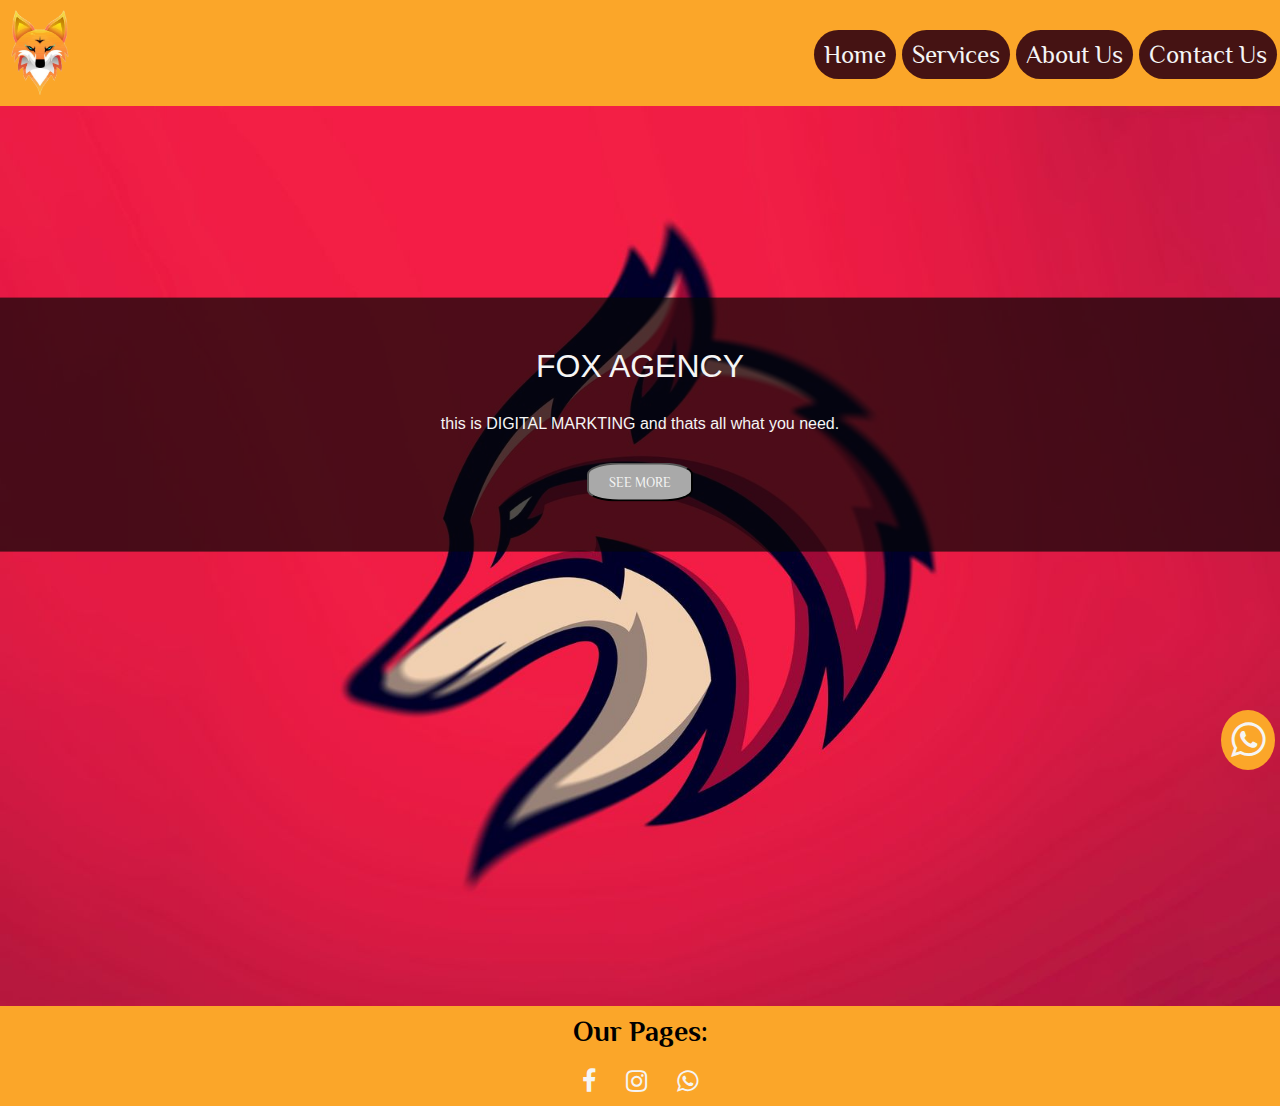
==== index.html @ 57808f5a "Add files via upload" ====
<!DOCTYPE html>
<html>
<head>
  <meta charset="UTF-8">
  <meta name="description" content="egyption agecncy helps you develop your small busines with the best price in the whole world.
  it services you with managing your acconts on social media and services you with websites with different type of them.
  and the fastest services ever you could take.">
  <meta name="viewport" content="width=device-width, initial-scale=1">
<!-- links -->
  <link rel="stylesheet" href="style.css">
  <link rel="icon" href="logo.png" type="image/png">
  <link rel="stylesheet" href="https://cdnjs.cloudflare.com/ajax/libs/font-awesome/4.7.0/css/font-awesome.min.css">
  <link rel="preconnect" href="https://fonts.googleapis.com">
  <link rel="preconnect" href="https://fonts.gstatic.com" crossorigin>
  <link href="https://fonts.googleapis.com/css2?family=Concert+One&family=Philosopher:wght@700&display=swap" rel="stylesheet">


</head>

<style>
  /* Slideshow container */
.slideshow-container {
  max-width: 100%;
  position: relative;
  margin-top: 106px;
  height: 100vh;
}

.slideshow-container img{
  width: 100%;
  max-width: 100%;
  height: 100vh;
  max-height: 100vh;
}  

/* Fading animation */
.fade {
  -webkit-animation-name: fade;
  -webkit-animation-duration: 1.5s;
  animation-name: fade;
  animation-duration: 1.5s;
}

@-webkit-keyframes fade {
  from {opacity: .4} 
  to {opacity: 1}
}

@keyframes fade {
  from {opacity: .4} 
  to {opacity: 1}
}

/* On smaller screens, decrease text size */
@media only screen and (max-width: 300px) {
  .text {font-size: 11px}
}

.text{
  width: 100%;
  position: absolute;
  top: 50%;
  transform: translateY(-60%);
  padding: 50px;
  background-color: var(--transparent-color);
  color: whitesmoke;
  text-align: center;
}
.text h1{
  margin: 0 0 30px;
  text-transform: uppercase;
  font-weight: normal;
}
.text p{
  margin-bottom: 30px;
}
.text button{
  background-color: darkgrey;
  padding: 10px 20px;
  border-radius: 30%;
  text-transform: uppercase;
}
.text button a{
  text-decoration: none;
  color: whitesmoke;
}



</style>


<body>
  <header>
    <div class="title">
      <a href="index.html">
        <img src="logo png.png" alt="logo">
      </a>   
    </div>

    <div class="spred-links">
      <ul>
        <li><a href="#">Home</a></li>
        <li><a href="#">Services</a></li>
        <li><a href="#">About Us</a></li>
        <li><a href="#">Contact Us</a></li>
      </ul>
    </div>


    <div id="mySidenav" class="sidenav">
      <a href="javascript:void(0)" class="closebtn" onclick="closeNav()">&times;</a>
      <a href="#">Home</a>
      <a href="#">Services</a>
      <a href="#">About Us</a>
      <a href="#">Contact Us</a>
    </div>

      <span onclick="openNav()">&#9776;</span>

    <script>
      function openNav() {
        document.getElementById("mySidenav").style.width = "250px";
        document.getElementById("main").style.marginLeft = "250px";
        document.body.style.backgroundColor = "rgba(0,0,0,0.4)";
      }

      function closeNav() {
        document.getElementById("mySidenav").style.width = "0";
        document.getElementById("main").style.marginLeft= "0";
        document.body.style.backgroundColor = "white";
      }
    </script>
  </header>

  <div id="slider">
    <div class="slideshow-container">
      <div class="mySlides fade">
        <img src="1.jpg">
      </div>
      <div class="mySlides fade">
        <img src="2.jpg">
      </div>
      <div class="mySlides fade">
        <img src="3.jpg">
      </div>
    </div> 
  </div>

  <div class="text">
      <h1>FOX AGENCY</h1>
      <p>
        this is DIGITAL MARKTING and thats all what you need.
      </p>
      <button><a href="#portfolio">SEE MORE</a></button>
    </div>
 
  <script>
    var slideIndex = 0;
    showSlides();

    function showSlides() {
      var i;
      var slides = document.getElementsByClassName("mySlides");
      var dots = document.getElementsByClassName("dot");
      for (i = 0; i < slides.length; i++) {
        slides[i].style.display = "none";  
      }
      slideIndex++;
      if (slideIndex > slides.length) {slideIndex = 1}    
      for (i = 0; i < dots.length; i++) {
        dots[i].className = dots[i].className.replace(" active", "");
      }
      slides[slideIndex-1].style.display = "block";  
      dots[slideIndex-1].className += " active";
      setTimeout(showSlides, 2000); // Change image every 2 seconds
    }
  </script>



  <div class="msg"> 
      <a href="https://wa.me/1000077767"><i class="fa fa-whatsapp"></i></a> 
  </div>

  <footer>
    <div class="links">
      <h4>Our Pages:</h4>
      <ul>
        <li><a href="https://www.instagram.com/fox_.agency/"><i class="fa fa-facebook"></i></a></li>
        <li><a href=""><i class="fa fa-instagram"></i></a></li>
        <li><a href="https://wa.me/1000077767"><i class="fa fa-whatsapp"></i></a></li>
      </ul>
    </div>
  </footer>

</body>
</html>
---- style.css ----
:root {
	--main-color: #fba629;
	--transparent-color: rgb(5 6 5 / 70%);
	--hover: #451313;
	--font:  'Philosopher', sans-serif;
}
*{
	-webkit-box-sizing: border-box;
	-moz-box-sizing: border-box;
	box-sizing: border-box;
	padding: 0;
	margin: 0;
}
html{
	scroll-behavior: smooth;
}
body {
  font-family: "Lato", sans-serif;
  transition: background-color .5s;
  width: 100%;
}
a{
	text-decoration: none;
	font-family: var(--font);
}
ul{
	list-style: none;
}
/* \\\\\\\\\\\\\\\\\\\\\\\\\\\\\ */
header{
	position: absolute;
	top: 0;
	display: flex;
	justify-content: space-between;
	align-items: center;
	width: 100%;
	background-color: var(--main-color);
}

.title img{
	width: 80px;
	height: auto;
	max-width: 80px;
	cursor: pointer;
	padding: 10px;
}

.spred-links ul{
	display: flex;
	flex-direction: row;
}

.spred-links ul li a{
	color: whitesmoke;
	padding: 10px;
  margin: 3px;
	font-size: 25px;
	background-color: #451313;
	border-radius: 250px;
	cursor: pointer;
}

.spred-links ul li a:hover{
	text-decoration: underline;
	color: black;
	background-color: var(--main-color);
}

span{
	display: none;
	position: absolute;
	top: 35px;
	right: 20px;
	font-size: 40px;
	cursor: pointer;
}

@media(max-width: 900px){
	.spred-links{
		display: none;
	}
	span{
		display: block;
	}
}

.sidenav {
  height: 100%;
  width: 0;
  position: fixed;
  z-index: 1;
  top: 0;
  left: 0;
  background-color: var(--main-color);
  overflow-x: hidden;
  transition: 0.5s;
  padding-top: 60px;
}

.sidenav a {
  padding: 100px 8px 8px 32px;
  text-decoration: none;
  font-size: 30px;
  color: black;
  display: block;
  transition: 0.3s;
}

.sidenav a:hover {
  color: var(--hover);
}

.sidenav .closebtn {
  position: absolute;
  top: -65px;
  right: 25px;
  font-size: 60px;
  margin-left: 50px;
}

#main {
  transition: margin-left .5s;
  padding: 16px;
}
.icon i{
	font-size: 30px;
	display: block;
	background-color: var(--main-color);
	padding: 10px;
	color: whitesmoke;
	cursor: pointer;
	border-radius: 50%;
	padding: 10px;
}
@media(max-width: 768px){
	.nav-bar{
		width: 100%;
		height: 100%;
		z-index: 5;
		background-color: grey;
	}
	.nav-bar ul{
		display: flex;
		flex-direction: column;
		justify-content: center;
	}
	.nav-bar ul li{
		width: 100%;
		height: 100%;
	}
	.nav-bar ul li a{
		display: block;
	}
	.icon i{
		right: 0;
		top: 5px;
		z-index: 10;
	}
}
/* \\\\\\\\\\\\\\\\\\\\\\\\\\\\\ */
.msg{
	position: fixed;
	bottom: 130px;
	right: 5px;
	z-index: 10;
}
.msg i {
	font-size: 40px;
	color: whitesmoke;
	background-color: var(--main-color);
	border-radius: 50%;
	z-index: 10;
	padding: 10px;
}
/* \\\\\\\\\\\\\\\\\\\\\\\\\\\\\ */
footer{
	bottom: 0;
	background-color: var(--main-color);
	width: 100%;
}
footer .links h4{
	font-size: 28px;
	text-align: center;
	padding: 10px;
	font-family: var(--font);
}
footer .links ul{
	display: flex;
	flex-direction: row;
	padding: 10px;
	justify-content: center;
}
footer .links ul li a{
	padding: 15px;
  font-size: 25px;
  color: whitesmoke;
}
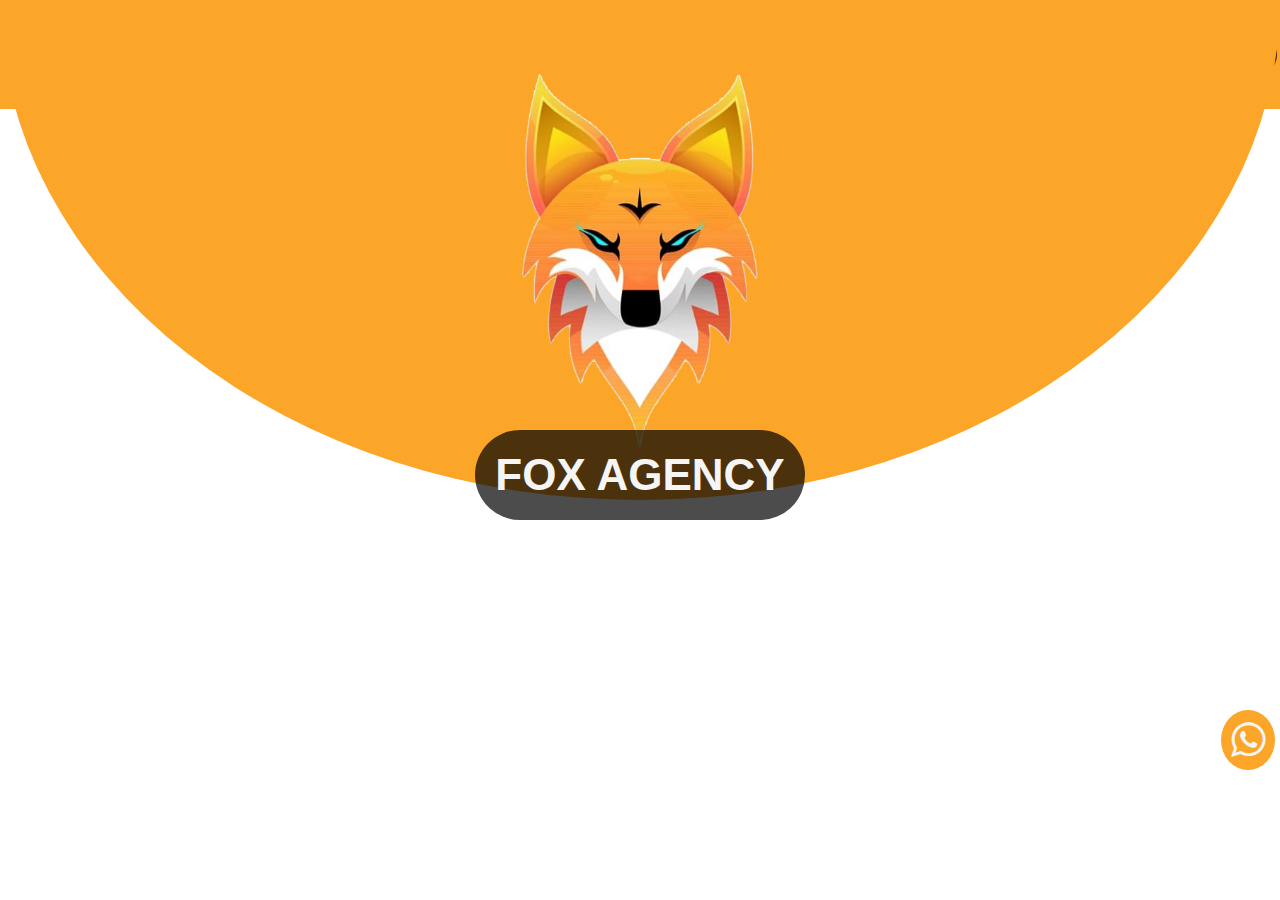
==== commit d2e3a03e: "Add files via upload" ====
--- a/index.html
+++ b/index.html
@@ -10,82 +10,42 @@
   <link rel="stylesheet" href="style.css">
   <link rel="icon" href="logo.png" type="image/png">
   <link rel="stylesheet" href="https://cdnjs.cloudflare.com/ajax/libs/font-awesome/4.7.0/css/font-awesome.min.css">
-  <link rel="preconnect" href="https://fonts.googleapis.com">
-  <link rel="preconnect" href="https://fonts.gstatic.com" crossorigin>
-  <link href="https://fonts.googleapis.com/css2?family=Concert+One&family=Philosopher:wght@700&display=swap" rel="stylesheet">
-
-
 </head>
 
 <style>
-  /* Slideshow container */
-.slideshow-container {
-  max-width: 100%;
-  position: relative;
-  margin-top: 106px;
-  height: 100vh;
-}
-
-.slideshow-container img{
-  width: 100%;
-  max-width: 100%;
-  height: 100vh;
-  max-height: 100vh;
-}  
-
-/* Fading animation */
-.fade {
-  -webkit-animation-name: fade;
-  -webkit-animation-duration: 1.5s;
-  animation-name: fade;
-  animation-duration: 1.5s;
-}
-
-@-webkit-keyframes fade {
-  from {opacity: .4} 
-  to {opacity: 1}
-}
-
-@keyframes fade {
-  from {opacity: .4} 
-  to {opacity: 1}
-}
-
-/* On smaller screens, decrease text size */
-@media only screen and (max-width: 300px) {
-  .text {font-size: 11px}
-}
-
-.text{
-  width: 100%;
-  position: absolute;
-  top: 50%;
-  transform: translateY(-60%);
-  padding: 50px;
-  background-color: var(--transparent-color);
-  color: whitesmoke;
-  text-align: center;
-}
-.text h1{
-  margin: 0 0 30px;
-  text-transform: uppercase;
-  font-weight: normal;
-}
-.text p{
-  margin-bottom: 30px;
-}
-.text button{
-  background-color: darkgrey;
-  padding: 10px 20px;
-  border-radius: 30%;
-  text-transform: uppercase;
-}
-.text button a{
-  text-decoration: none;
-  color: whitesmoke;
-}
-
-
+  .main{
+    display: flex;
+    justify-content: center;
+  }
+  .main .page{
+    width: 100%;
+    height: 1000px;
+    border-radius: 50%;
+    position: absolute;
+    top: -500px;
+    background: var(--main-color);
+  }
+  @media(max-width: 722px){
+    .main .page{
+      width: 110%;
+    }  
+  }
+  .main img{
+    height: 375px;
+    max-width: 250px;
+    position: absolute;
+    top: 72px;
+  }
+  .main h1{
+    font-size: 44px;
+    color: whitesmoke;
+    text-align: center;
+    position: absolute;
+    top: 430px;
+    border-radius: 250px;
+    padding: 20px;
+    background-color: rgb(0 0 0 / 70%);
+  }
 
 </style>
 
@@ -94,7 +54,7 @@
   <header>
     <div class="title">
       <a href="index.html">
-        <img src="logo png.png" alt="logo">
+        <img src="logo.png" alt="logo">
       </a>   
     </div>
 
@@ -116,7 +76,7 @@
       <a href="#">Contact Us</a>
     </div>
 
-      <span onclick="openNav()">&#9776;</span>
+      <span onclick="openNav()"><i class="fa fa-bars"></i></span>
 
     <script>
       function openNav() {
@@ -133,50 +93,12 @@
     </script>
   </header>
 
-  <div id="slider">
-    <div class="slideshow-container">
-      <div class="mySlides fade">
-        <img src="1.jpg">
-      </div>
-      <div class="mySlides fade">
-        <img src="2.jpg">
-      </div>
-      <div class="mySlides fade">
-        <img src="3.jpg">
-      </div>
-    </div> 
+  <div class="main">
+    <div class="page">
+    </div>
+    <img src="logo.png" alt="main-pic">
+    <h1>FOX AGENCY</h1>
   </div>
-
-  <div class="text">
-      <h1>FOX AGENCY</h1>
-      <p>
-        this is DIGITAL MARKTING and thats all what you need.
-      </p>
-      <button><a href="#portfolio">SEE MORE</a></button>
-    </div>
- 
-  <script>
-    var slideIndex = 0;
-    showSlides();
-
-    function showSlides() {
-      var i;
-      var slides = document.getElementsByClassName("mySlides");
-      var dots = document.getElementsByClassName("dot");
-      for (i = 0; i < slides.length; i++) {
-        slides[i].style.display = "none";  
-      }
-      slideIndex++;
-      if (slideIndex > slides.length) {slideIndex = 1}    
-      for (i = 0; i < dots.length; i++) {
-        dots[i].className = dots[i].className.replace(" active", "");
-      }
-      slides[slideIndex-1].style.display = "block";  
-      dots[slideIndex-1].className += " active";
-      setTimeout(showSlides, 2000); // Change image every 2 seconds
-    }
-  </script>
-
 
 
   <div class="msg"> 
@@ -189,7 +111,7 @@
       <ul>
         <li><a href="https://www.instagram.com/fox_.agency/"><i class="fa fa-facebook"></i></a></li>
         <li><a href=""><i class="fa fa-instagram"></i></a></li>
-        <li><a href="https://wa.me/1000077767"><i class="fa fa-whatsapp"></i></a></li>
+        <li><a href="https://wa.me/01000077767"><i class="fa fa-whatsapp"></i></a></li>
       </ul>
     </div>
   </footer>
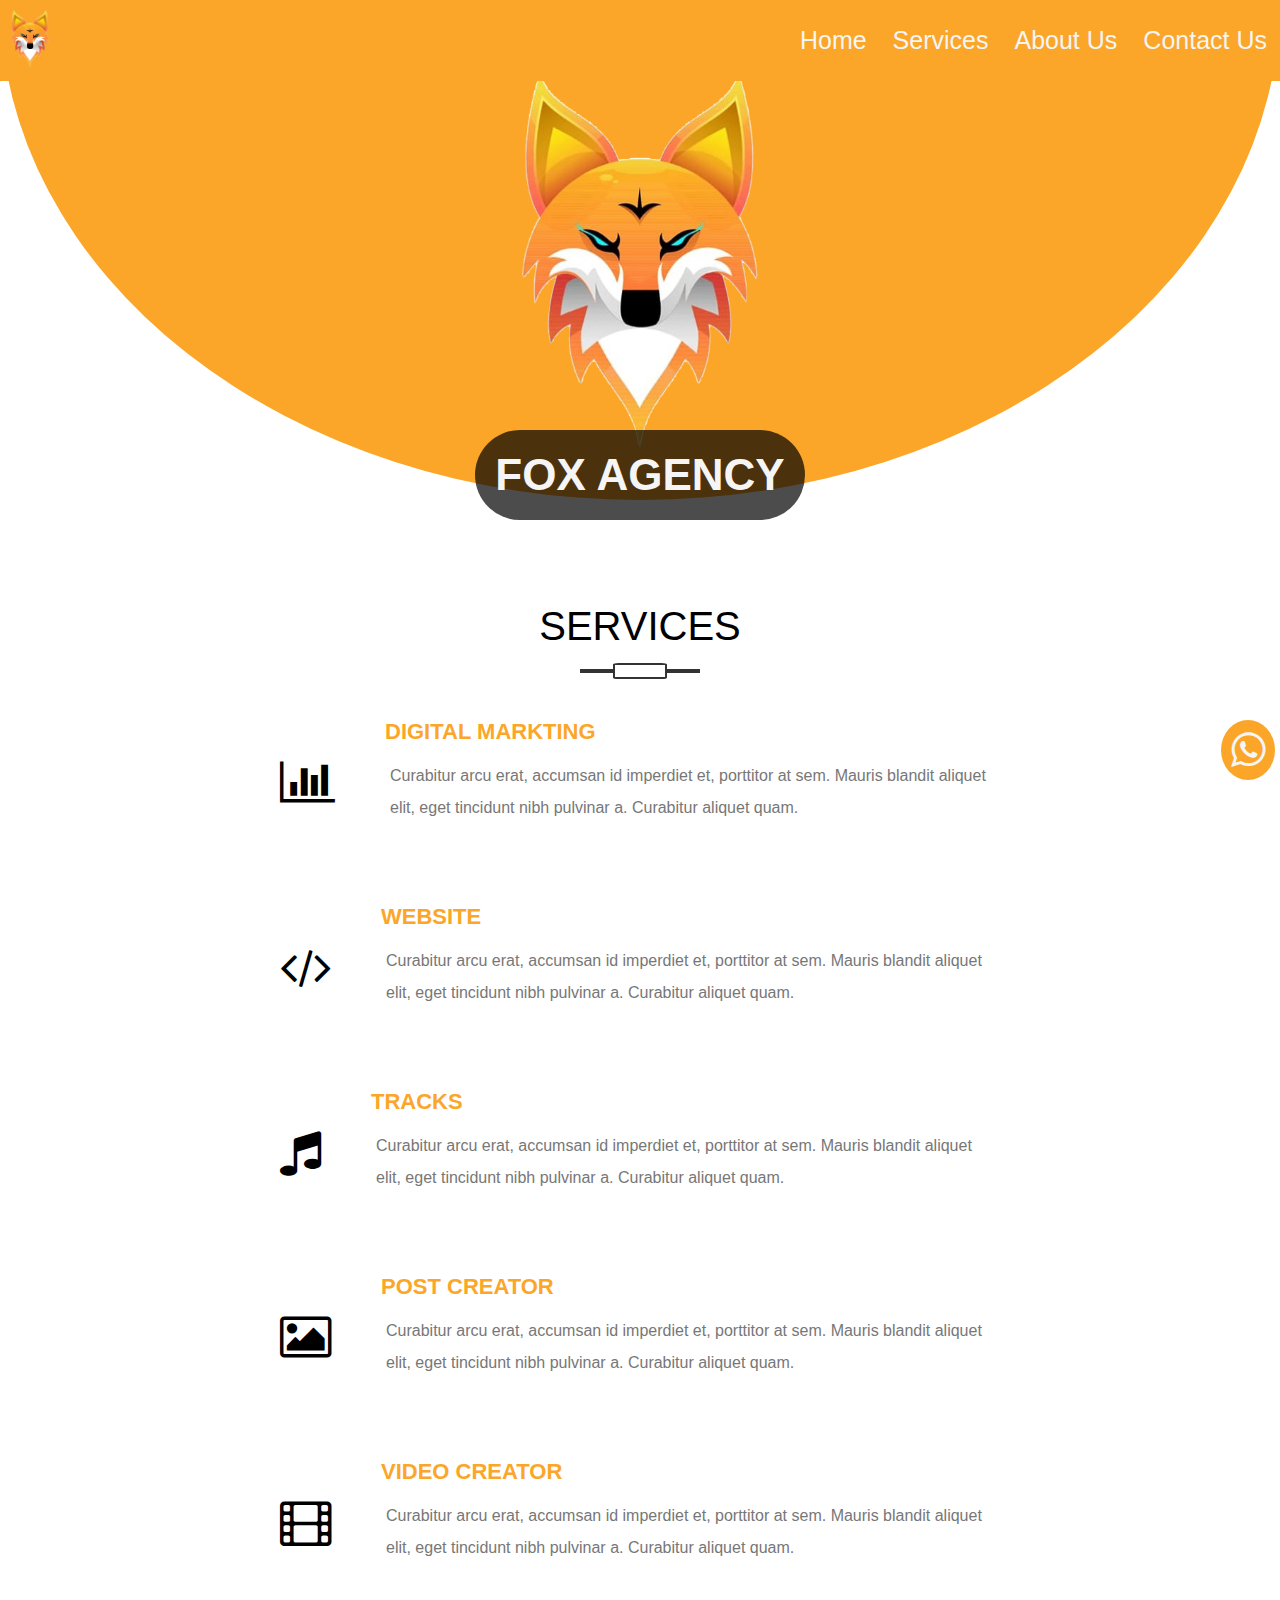
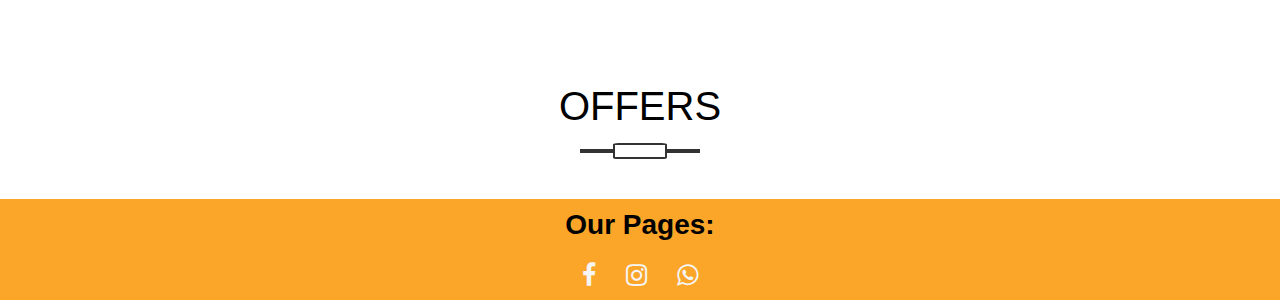
==== commit b6a87643: "Add files via upload" ====
--- a/index.html
+++ b/index.html
@@ -27,7 +27,7 @@
   }
   @media(max-width: 722px){
     .main .page{
-      width: 110%;
+      height: 1100px;
     }  
   }
   .main img{
@@ -47,6 +47,79 @@
     background-color: rgb(0 0 0 / 70%);
   }
 
+  .main-heading h2{
+  font-weight: normal;
+  font-size: 40px;
+  position: relative;
+  margin-bottom: 70px;
+  text-transform: uppercase;
+  text-align: center;
+  margin-top: 20px;
+}
+.main-heading h2:before{
+    content: "";
+    position: absolute;
+    left: 50%;
+    transform: translateX(-50%);
+    height: 4px;
+    background-color: #333;
+    bottom: -24px;
+    width: 120px;
+}
+.main-heading h2:after{
+  content: "";
+  position: absolute;
+  left: 50%;
+  transform: translateX(-50%);
+  height: 12px;
+  width: 50px;
+  border-radius: 10%;
+  border: 2px solid #333;
+  bottom: -30px;
+  background-color: white;
+}
+.services{
+  padding-top: 80px;
+}
+@media(min-width: 768px){
+  .services .services-container{
+    display: grid;
+    grid-template-columns: repeat(auto-fill, minmax(450px , 1fr));
+    grid-column-gap: 40px;
+    grid-row-gap: 60px;
+  }
+}
+.services .srv-box{
+  display: flex;
+  align-items: center;
+}
+.services .srv-box i{
+  margin-right: 50px;
+}
+@media(max-width: 767px){
+  .services .srv-box{
+    display: flex;
+    flex-direction: column;
+    text-align: center;
+    margin-bottom: 40px;
+  }
+  .services .srv-box i{
+    margin: 0 0 30px;
+    font-size: 80px;
+  }
+}
+.services .srv-box h3{;
+  color: var(--main-color);
+  margin-bottom: 10px;
+  text-transform: uppercase;
+  font-size: 22px;
+}
+.services .srv-box p{
+  line-height: 2;
+  color: #777;
+  padding: 5px;
+  margin-bottom: 15px;
+}
 </style>
 
 
@@ -100,6 +173,85 @@
     <h1>FOX AGENCY</h1>
   </div>
 
+  <br><br><br><br>
+  <br><br><br><br>
+  <br><br><br><br>
+  <br><br><br><br>
+  <br><br><br><br>
+  <br><br><br><br>
+  <br><br><br><br>
+
+  <div class="services" id="services">
+      <div class="container">
+        <div class="main-heading">
+          <h2>Services</h2>
+        </div>
+        <div class="services-container">
+          <div class="srv-box">
+            <i class="fa fa-bar-chart fa-3x"></i>
+            <div class="note">
+              <h3>Digital Markting</h3>
+              <p>
+                Curabitur arcu erat, accumsan id imperdiet et, porttitor at sem. Mauris blandit aliquet elit, eget
+                tincidunt nibh pulvinar a. Curabitur aliquet quam.
+              </p>
+            </div>
+          </div>
+          <div class="srv-box">
+            <i class="fa fa-code fa-3x"></i>
+            <div class="note">
+              <h3>Website</h3>
+              <p>
+                Curabitur arcu erat, accumsan id imperdiet et, porttitor at sem. Mauris blandit aliquet elit, eget
+                tincidunt nibh pulvinar a. Curabitur aliquet quam.
+              </p>
+            </div>
+          </div>
+          <div class="srv-box">
+            <i class="fa fa-music fa-3x"></i>
+            <div class="note">
+              <h3>Tracks</h3>
+              <p>
+                Curabitur arcu erat, accumsan id imperdiet et, porttitor at sem. Mauris blandit aliquet elit, eget
+                tincidunt nibh pulvinar a. Curabitur aliquet quam.
+              </p>
+            </div>
+          </div>
+          <div class="srv-box">
+            <i class="fa fa-picture-o fa-3x"></i>
+            <div class="note">
+              <h3>post creator</h3>
+              <p>
+                Curabitur arcu erat, accumsan id imperdiet et, porttitor at sem. Mauris blandit aliquet elit, eget
+                tincidunt nibh pulvinar a. Curabitur aliquet quam.
+              </p>
+            </div>
+          </div>
+          <div class="srv-box">
+            <i class="fa fa-film fa-3x"></i>
+            <div class="note">
+              <h3>video creator</h3>
+              <p>
+                Curabitur arcu erat, accumsan id imperdiet et, porttitor at sem. Mauris blandit aliquet elit, eget
+                tincidunt nibh pulvinar a. Curabitur aliquet quam.
+              </p>
+            </div>
+          </div>
+        </div>
+      </div>
+    </div>
+
+
+  <div class="services" id="services">
+      <div class="container">
+        <div class="main-heading">
+          <h2>OFFERS</h2>
+        </div>
+        <div class="offer">
+          
+        </div>
+      </div>
+    </div>  
 
   <div class="msg"> 
       <a href="https://wa.me/1000077767"><i class="fa fa-whatsapp"></i></a> 
--- a/style.css
+++ b/style.css
@@ -1,6 +1,6 @@
 :root {
 	--main-color: #fba629;
-	--transparent-color: rgb(5 6 5 / 70%);
+	--transparent-color: rgb(255 255 255 / 70%);;
 	--hover: #451313;
 	--font:  'Philosopher', sans-serif;
 }
@@ -26,6 +26,27 @@
 ul{
 	list-style: none;
 }
+
+@media (min-width: 992px){
+	.container {
+    width: 970px;
+	}
+}
+@media (min-width: 768px){
+	.container {
+    width: 750px;
+	}
+}
+.container {
+    padding-left: 15px;
+    padding-right: 15px;
+    margin-left: auto;
+    margin-right: auto;
+    justify-content: center;
+	}
+
+
+
 /* \\\\\\\\\\\\\\\\\\\\\\\\\\\\\ */
 header{
 	position: absolute;
@@ -35,12 +56,13 @@
 	align-items: center;
 	width: 100%;
 	background-color: var(--main-color);
+	z-index: 2;
 }
 
 .title img{
-	width: 80px;
+	width: 60px;
 	height: auto;
-	max-width: 80px;
+	max-width: 60px;
 	cursor: pointer;
 	padding: 10px;
 }
@@ -55,24 +77,23 @@
 	padding: 10px;
   margin: 3px;
 	font-size: 25px;
-	background-color: #451313;
-	border-radius: 250px;
 	cursor: pointer;
 }
 
 .spred-links ul li a:hover{
 	text-decoration: underline;
 	color: black;
-	background-color: var(--main-color);
 }
 
 span{
 	display: none;
 	position: absolute;
-	top: 35px;
-	right: 20px;
-	font-size: 40px;
-	cursor: pointer;
+	top: 0;
+	right: 0;
+	font-size: 42px;
+	cursor: pointer;
+	background-color: var(--transparent-color);
+	padding: 16px;
 }
 
 @media(max-width: 900px){
@@ -88,7 +109,7 @@
   height: 100%;
   width: 0;
   position: fixed;
-  z-index: 1;
+  z-index: 1000;
   top: 0;
   left: 0;
   background-color: var(--main-color);
@@ -160,7 +181,7 @@
 /* \\\\\\\\\\\\\\\\\\\\\\\\\\\\\ */
 .msg{
 	position: fixed;
-	bottom: 130px;
+	bottom: 120px;
 	right: 5px;
 	z-index: 10;
 }
@@ -174,9 +195,7 @@
 }
 /* \\\\\\\\\\\\\\\\\\\\\\\\\\\\\ */
 footer{
-	bottom: 0;
-	background-color: var(--main-color);
-	width: 100%;
+	background-color: var(--main-color);
 }
 footer .links h4{
 	font-size: 28px;
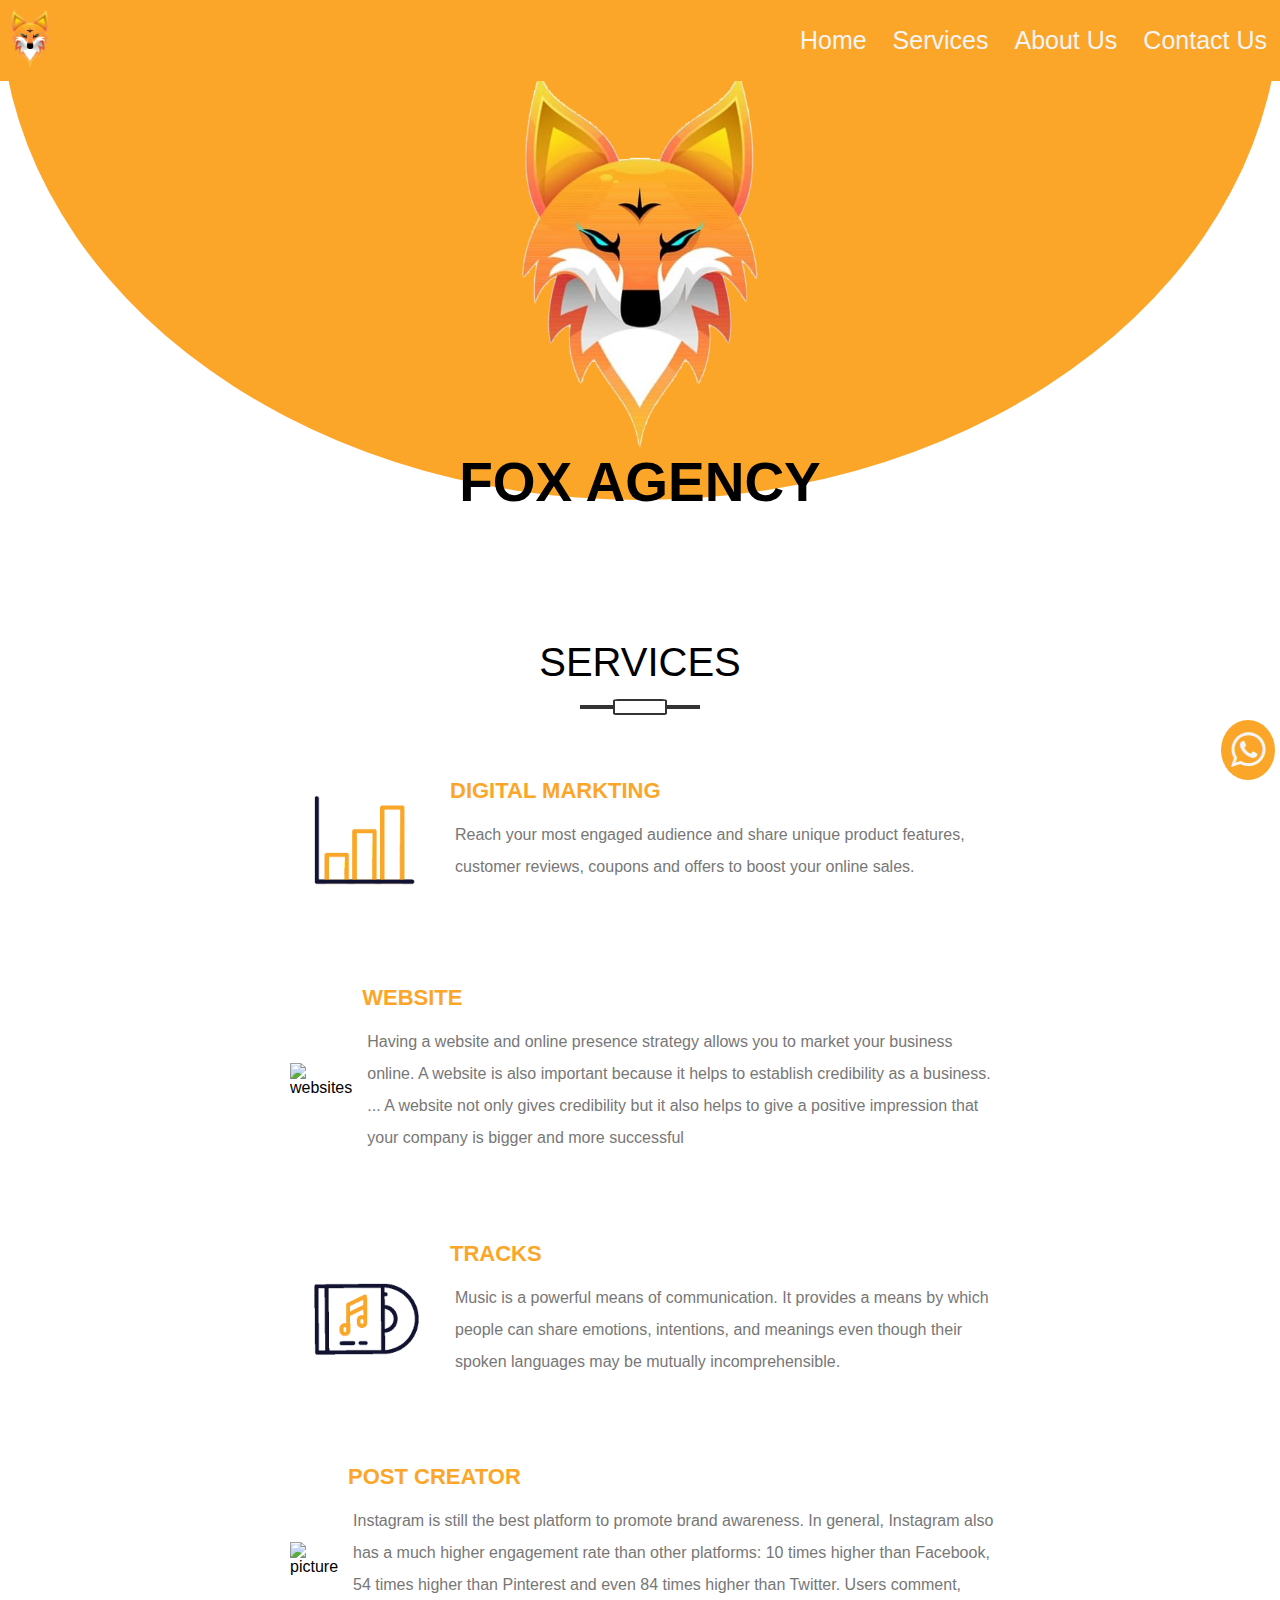
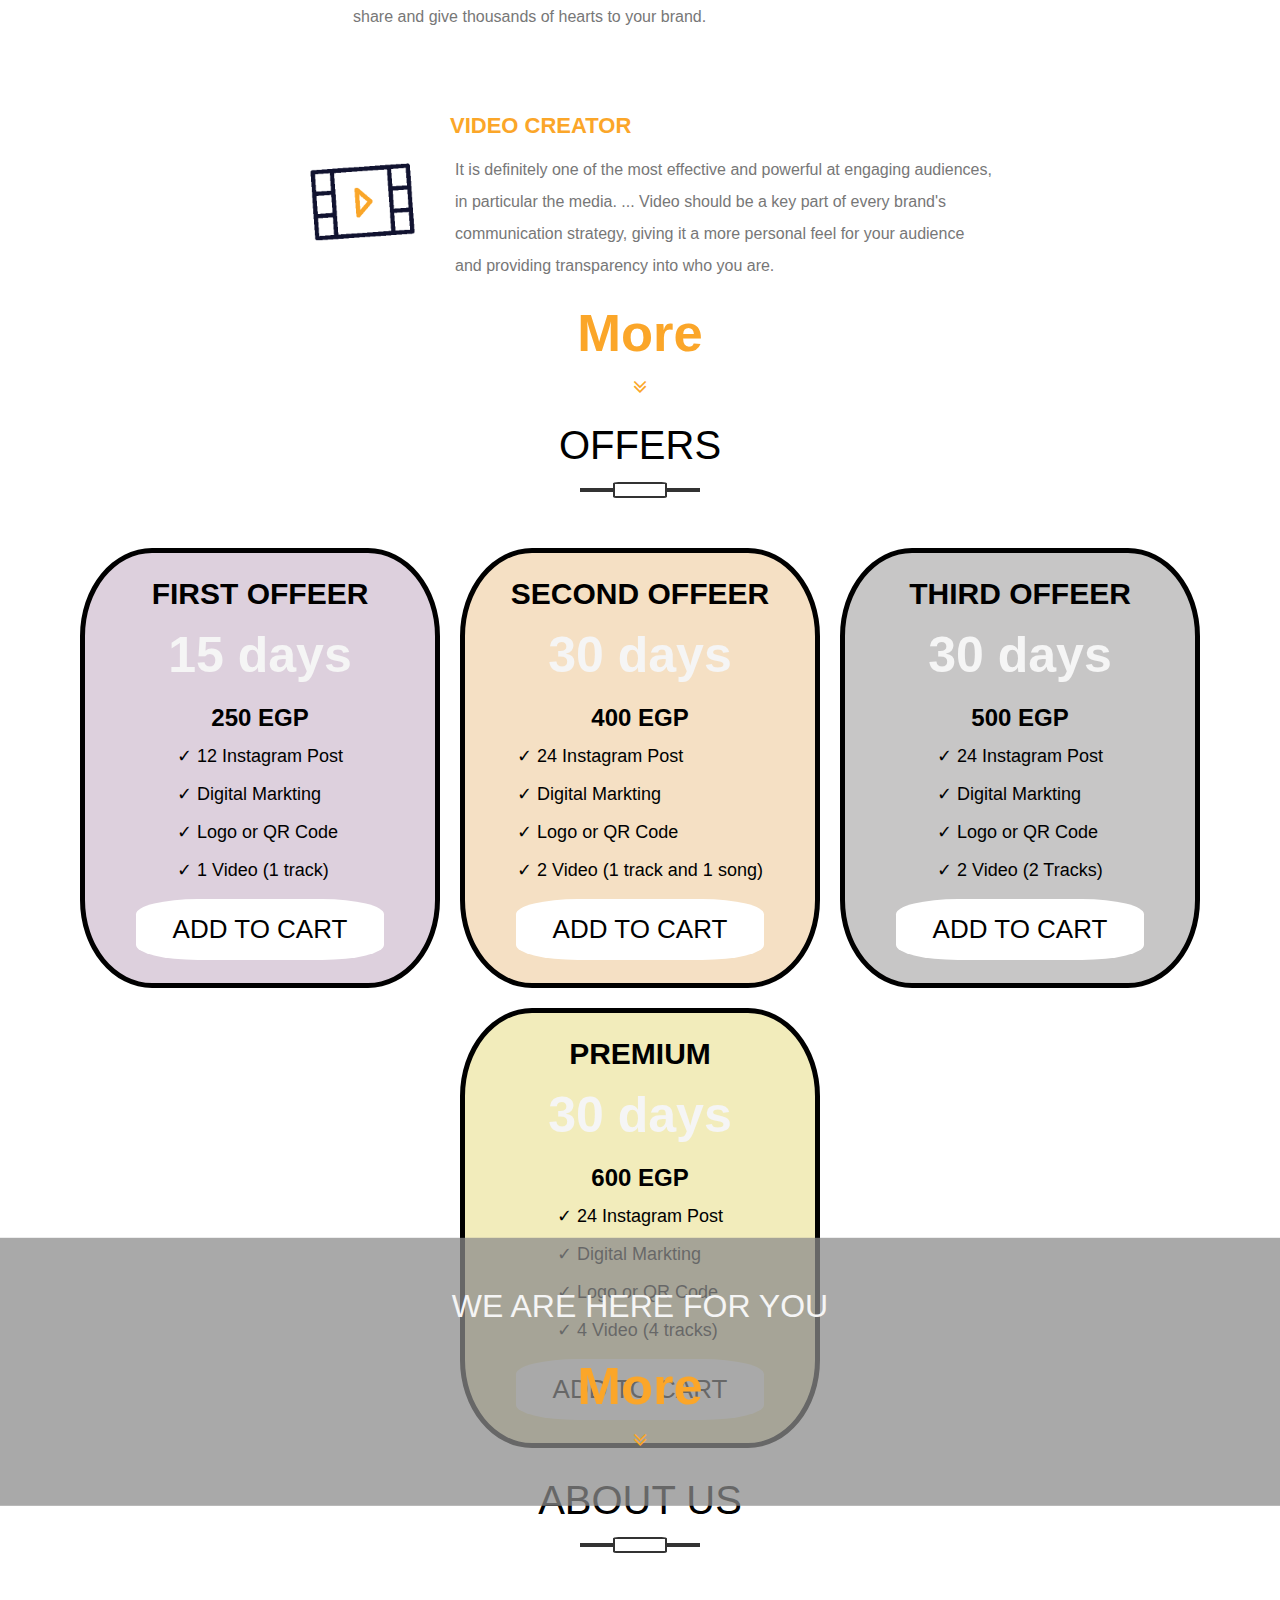
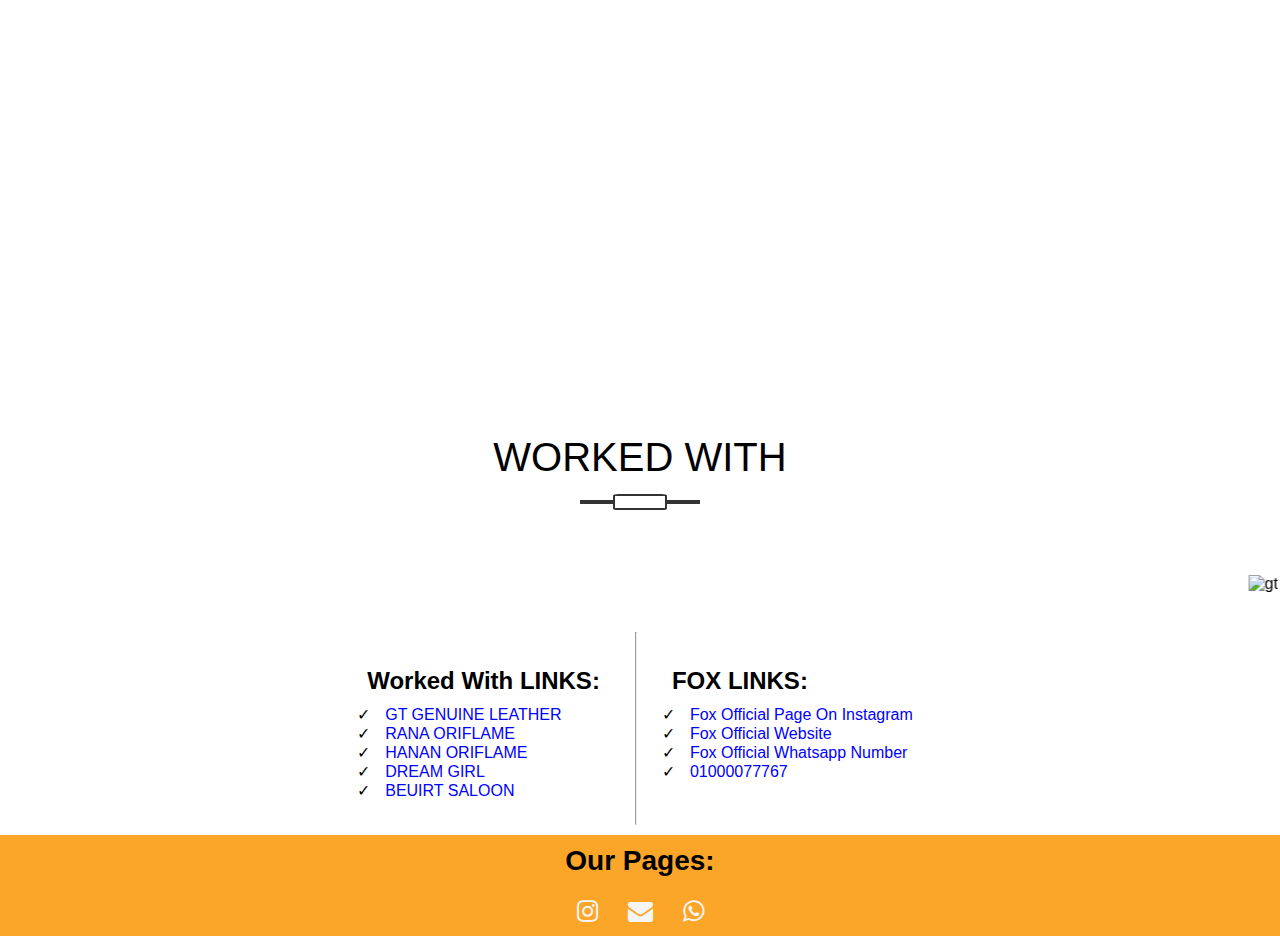
==== commit 527a17a7: "Add files via upload" ====
--- a/index.html
+++ b/index.html
@@ -37,17 +37,16 @@
     top: 72px;
   }
   .main h1{
-    font-size: 44px;
-    color: whitesmoke;
+    font-size: 55px;
+    color: black;
     text-align: center;
     position: absolute;
     top: 430px;
     border-radius: 250px;
     padding: 20px;
-    background-color: rgb(0 0 0 / 70%);
-  }
-
-  .main-heading h2{
+  }
+/* // services /// */  
+.main-heading h2{
   font-weight: normal;
   font-size: 40px;
   position: relative;
@@ -55,7 +54,7 @@
   text-transform: uppercase;
   text-align: center;
   margin-top: 20px;
-}
+  }
 .main-heading h2:before{
     content: "";
     position: absolute;
@@ -93,8 +92,9 @@
   display: flex;
   align-items: center;
 }
-.services .srv-box i{
-  margin-right: 50px;
+.services .srv-box img{
+  max-width: 150px;
+  margin: 10px;
 }
 @media(max-width: 767px){
   .services .srv-box{
@@ -120,6 +120,156 @@
   padding: 5px;
   margin-bottom: 15px;
 }
+.more{
+  display: flex;
+  align-items: center;
+  flex-direction: column;
+}
+.more a{
+  font-size: 35px;
+  color: var(--main-color)
+}
+/* // offer /// */
+.offer{
+  display: flex;
+  justify-content: center;
+  flex-wrap: wrap;
+}
+.offerbox{
+  border-radius: 20%;
+  border: 5px solid black;
+  padding: 20px;
+  margin: 10px;
+  background-color: #d2c1d2c2;
+  width: 360px;
+  height: 440px;
+  display: flex;
+  flex-direction: column;
+  justify-content: center;
+  align-items: center;
+}
+.offerbox:nth-child(2){
+  background-color: #f5e0c4;
+  
+}
+.offerbox:nth-child(3){
+  background-color: #c7c6c6;
+}
+.offerbox:nth-child(4){
+  background-color: #f2ecbb;
+} 
+.offerbox h3{
+  font-size: 30px;
+  text-align: center;
+  color: black;
+}
+.offerbox h4{
+  text-align: center;
+  font-size: 50px;
+  padding: 15px;
+  color: whitesmoke;
+}
+.offerbox h5{
+  text-align: center;
+  font-size: 24px;
+  padding: 5px;
+  color: black;
+}
+.offerbox ul li:before {
+  content: '✓';
+  padding-right: 5px;
+}
+.offerbox ul li{
+  padding: 8px;
+  font-size: 18px;
+}
+.offerbox a{
+  display: flex;
+  justify-content: center;
+  padding: 15px;
+  text-align: center;
+  margin-top: 10px;
+  border-radius: 25%;
+  font-size: 26px;
+  cursor: pointer;
+  background-color: white;
+  color: black;
+  width: 80%;
+}
+.offerbox a:hover{
+  background-color: #000000;
+  color: white;
+}
+/* // about us /// */
+.text {
+    transform: translateY(-190%);
+    padding: 50px;
+    background-color: rgb(139 139 139 / 74%);
+    color: whitesmoke;
+    text-align: center;
+}
+@media(max-width: 722px){
+  .text{
+    transform: translateY(-80%);
+  }
+}
+.text h1 {
+  margin: 0 0 30px;
+  text-transform: uppercase;
+  font-weight: normal;
+}
+.text p {
+  margin-bottom: 30px;
+}
+video {
+  width: 100%;
+  max-width: 100%;
+}
+/* // about us /// */
+.marquee marquee img{
+  width: 80px;
+  height: auto;
+  max-width: 80px;
+  margin: 25px;
+}
+
+.ig-links{
+  display: flex;
+  flex-direction: row;
+  justify-content: center;
+  padding: 10px;
+}
+@media(max-width: 722px){
+  .ig-links{
+    display: flex;
+    flex-direction: column;
+  }
+}
+.ig-links h2{
+  padding: 10px;
+}
+.ig-links .links{
+  margin: 20px;
+  padding: 5px;
+}
+.ig-links .fox-links{
+  margin: 20px;
+  padding: 5px
+}
+.ig-links ul li:before {
+  content: '✓';
+  padding-right: 5px;
+}
+.ig-links a{
+  color: blue;
+  font-size: 16px;
+  padding: 10px;
+}
+.ig-links a:hover{
+  color: purple;
+  text-decoration: underline;
+  font-size: 20px;
+}
 </style>
 
 
@@ -133,20 +283,20 @@
 
     <div class="spred-links">
       <ul>
-        <li><a href="#">Home</a></li>
-        <li><a href="#">Services</a></li>
-        <li><a href="#">About Us</a></li>
-        <li><a href="#">Contact Us</a></li>
+        <li><a href="index.html">Home</a></li>
+        <li><a href="#services">Services</a></li>
+        <li><a href="#about-us">About Us</a></li>
+        <li><a href="contact.html">Contact Us</a></li>
       </ul>
     </div>
 
 
     <div id="mySidenav" class="sidenav">
       <a href="javascript:void(0)" class="closebtn" onclick="closeNav()">&times;</a>
-      <a href="#">Home</a>
-      <a href="#">Services</a>
-      <a href="#">About Us</a>
-      <a href="#">Contact Us</a>
+      <a href="index.html">Home</a>
+      <a href="#services">Services</a>
+      <a href="#about-us">About Us</a>
+      <a href="contact.html">Contact Us</a>
     </div>
 
       <span onclick="openNav()"><i class="fa fa-bars"></i></span>
@@ -180,6 +330,7 @@
   <br><br><br><br>
   <br><br><br><br>
   <br><br><br><br>
+  <br><br>
 
   <div class="services" id="services">
       <div class="container">
@@ -188,70 +339,178 @@
         </div>
         <div class="services-container">
           <div class="srv-box">
-            <i class="fa fa-bar-chart fa-3x"></i>
+            <img src="marketing.gif" alt="Marketing">
             <div class="note">
               <h3>Digital Markting</h3>
               <p>
-                Curabitur arcu erat, accumsan id imperdiet et, porttitor at sem. Mauris blandit aliquet elit, eget
-                tincidunt nibh pulvinar a. Curabitur aliquet quam.
+                Reach your most engaged audience and share unique product features, customer reviews, coupons and offers to boost your online sales.
               </p>
             </div>
           </div>
           <div class="srv-box">
-            <i class="fa fa-code fa-3x"></i>
+            <img src="coding.gif" alt="websites">
             <div class="note">
               <h3>Website</h3>
               <p>
-                Curabitur arcu erat, accumsan id imperdiet et, porttitor at sem. Mauris blandit aliquet elit, eget
-                tincidunt nibh pulvinar a. Curabitur aliquet quam.
+                Having a website and online presence strategy allows you to market your business online. A website is also important because it helps to establish credibility as a business. ... A website not only gives credibility but it also helps to give a positive impression that your company is bigger and more successful
               </p>
             </div>
           </div>
           <div class="srv-box">
-            <i class="fa fa-music fa-3x"></i>
+            <img src="track.gif" alt="tracks">
             <div class="note">
               <h3>Tracks</h3>
               <p>
-                Curabitur arcu erat, accumsan id imperdiet et, porttitor at sem. Mauris blandit aliquet elit, eget
-                tincidunt nibh pulvinar a. Curabitur aliquet quam.
+                Music is a powerful means of communication. It provides a means by which people can share emotions, intentions, and meanings even though their spoken languages may be mutually incomprehensible.
               </p>
             </div>
           </div>
           <div class="srv-box">
-            <i class="fa fa-picture-o fa-3x"></i>
+            <img src="pic.gif" alt="picture">
             <div class="note">
               <h3>post creator</h3>
               <p>
-                Curabitur arcu erat, accumsan id imperdiet et, porttitor at sem. Mauris blandit aliquet elit, eget
-                tincidunt nibh pulvinar a. Curabitur aliquet quam.
+                Instagram is still the best platform to promote brand awareness. In general, Instagram also has a much higher engagement rate than other platforms: 10 times higher than Facebook, 54 times higher than Pinterest and even 84 times higher than Twitter. Users comment, share and give thousands of hearts to your brand.
               </p>
             </div>
           </div>
           <div class="srv-box">
-            <i class="fa fa-film fa-3x"></i>
+            <img src="video.gif" alt="video">
             <div class="note">
               <h3>video creator</h3>
               <p>
-                Curabitur arcu erat, accumsan id imperdiet et, porttitor at sem. Mauris blandit aliquet elit, eget
-                tincidunt nibh pulvinar a. Curabitur aliquet quam.
+                It is definitely one of the most effective and powerful at engaging audiences, in particular the media. ... Video should be a key part of every brand's communication strategy, giving it a more personal feel for your audience and providing transparency into who you are.
               </p>
             </div>
           </div>
         </div>
+        <div class="more">  
+          <a href="info.html"><h2>More</h2></a>
+          <a href="info.html">
+            <i class="fa fa-angle-double-down" style="font-size: 22px"></i>
+          </a>
+        </div>
       </div>
-    </div>
-
-
-  <div class="services" id="services">
+  </div>  
+
+  <div class="offers">
       <div class="container">
         <div class="main-heading">
           <h2>OFFERS</h2>
         </div>
+      </div>  
         <div class="offer">
-          
+          <div class="offerbox">
+            <h3>FIRST OFFEER</h3>
+            <h4>15 days</h4>
+            <h5>250 EGP</h5>
+            <ul>
+              <li>12 Instagram Post</li>
+              <li>Digital Markting</li>
+              <li>Logo or QR Code</li>
+              <li>1 Video (1 track)</li>
+            </ul>
+            <a href="agreement.html">ADD TO CART</a>
+          </div>
+          <div class="offerbox">
+            <h3>SECOND OFFEER</h3>
+            <h4>30 days</h4>
+            <h5>400 EGP</h5>
+            <ul>
+              <li>24 Instagram Post</li>
+              <li>Digital Markting</li>
+              <li>Logo or QR Code</li>
+              <li>2 Video (1 track and 1 song)</li>
+            </ul>
+            <a href="agreement.html">
+              ADD TO CART
+            </a>
+          </div>
+          <div class="offerbox">
+            <h3>THIRD OFFEER</h3>
+            <h4>30 days</h4>
+            <h5>500 EGP</h5>
+            <ul>
+              <li>24 Instagram Post</li>
+              <li>Digital Markting</li>
+              <li>Logo or QR Code</li>
+              <li>2 Video (2 Tracks)</li>
+            </ul>
+            <a href="agreement.html">ADD TO CART</a>
+          </div>
+          <div class="offerbox">
+            <h3>PREMIUM</h3>
+            <h4>30 days</h4>
+            <h5>600 EGP</h5>
+            <ul>
+              <li>24 Instagram Post</li>
+              <li>Digital Markting</li>
+              <li>Logo or QR Code</li>
+              <li>4 Video (4 tracks)</li>
+            </ul>
+            <a href="agreement.html">ADD TO CART</a>
+          </div>
+        </div>  
+  </div>
+
+  <div class="about-us" id="about-us">
+    <div class="container">
+      <div class="main-heading">
+        <h2>About Us</h2>
+      </div>
+    </div>  
+      <video autoplay muted loop>
+        <source src="fox.mp4" type="video/mp4">
+      </video>
+      <div class="text">
+        <h1>WE ARE HERE FOR YOU</h1>
+        <div class="more">  
+          <a href="info.html"><h2>More</h2></a>
+          <a href="info.html">
+            <i class="fa fa-angle-double-down" style="font-size: 22px"></i>
+          </a>
         </div>
       </div>
+  </div>
+
+  <div class="worked">
+    <div class="main-heading">
+      <h2>worked with</h2>
+    </div>
+    <div class="marquee">
+      <marquee>
+        <img src="gt.jpg" alt="gt">
+        <img src="rana.jpg" alt="Rana">
+        <img src="hanan.jpg" alt="hanan">
+        <img src="nada.jpg" alt="nada">
+        <img src="beirut.jpg" alt="beirut">
+      </marquee>
     </div>  
+  </div>
+
+
+  <div class="ig-links">
+    <div class="links">
+      <h2>Worked With LINKS:</h2>
+      <ul>
+        <li><a href="https://www.instagram.com/gt_genuineleather/">GT GENUINE LEATHER</a></li>
+        <li><a href="https://www.instagram.com/rana_.oriflame/">RANA ORIFLAME</a></li>
+        <li><a href="https://www.instagram.com/hanan._.oriflame/">HANAN ORIFLAME</a></li>
+        <li><a href="https://www.instagram.com/dreamm____girl/">DREAM GIRL</a></li>
+        <li><a href="https://www.instagram.com/beirut_beauty_salon_egypt/">BEUIRT SALOON</a></li>
+      </ul>
+    </div>
+    <hr>
+    <div class="fox-links">
+      <h2>FOX LINKS:</h2>
+      <ul>
+        <li><a href="https://www.instagram.com/fox_.agency/">Fox Official Page On Instagram</a></li>
+        <li><a href="index.html">Fox Official Website</a></li>
+        <li><a href="https://wa.me/1000077767">Fox Official Whatsapp Number</a></li>
+        <li><a href="tel:+201000077767">01000077767</a></li>
+      </ul>
+    </div>
+  </div>  
 
   <div class="msg"> 
       <a href="https://wa.me/1000077767"><i class="fa fa-whatsapp"></i></a> 
@@ -261,8 +520,8 @@
     <div class="links">
       <h4>Our Pages:</h4>
       <ul>
-        <li><a href="https://www.instagram.com/fox_.agency/"><i class="fa fa-facebook"></i></a></li>
-        <li><a href=""><i class="fa fa-instagram"></i></a></li>
+        <li><a href="https://www.instagram.com/fox_.agency/"><i class="fa fa-instagram"></i></a></li>
+        <li><a href="mailto: felmola13@gmail.com"><i class="fa fa-envelope"></i></a></li>
         <li><a href="https://wa.me/01000077767"><i class="fa fa-whatsapp"></i></a></li>
       </ul>
     </div>
--- a/style.css
+++ b/style.css
@@ -18,6 +18,7 @@
   font-family: "Lato", sans-serif;
   transition: background-color .5s;
   width: 100%;
+  background-color: white;
 }
 a{
 	text-decoration: none;
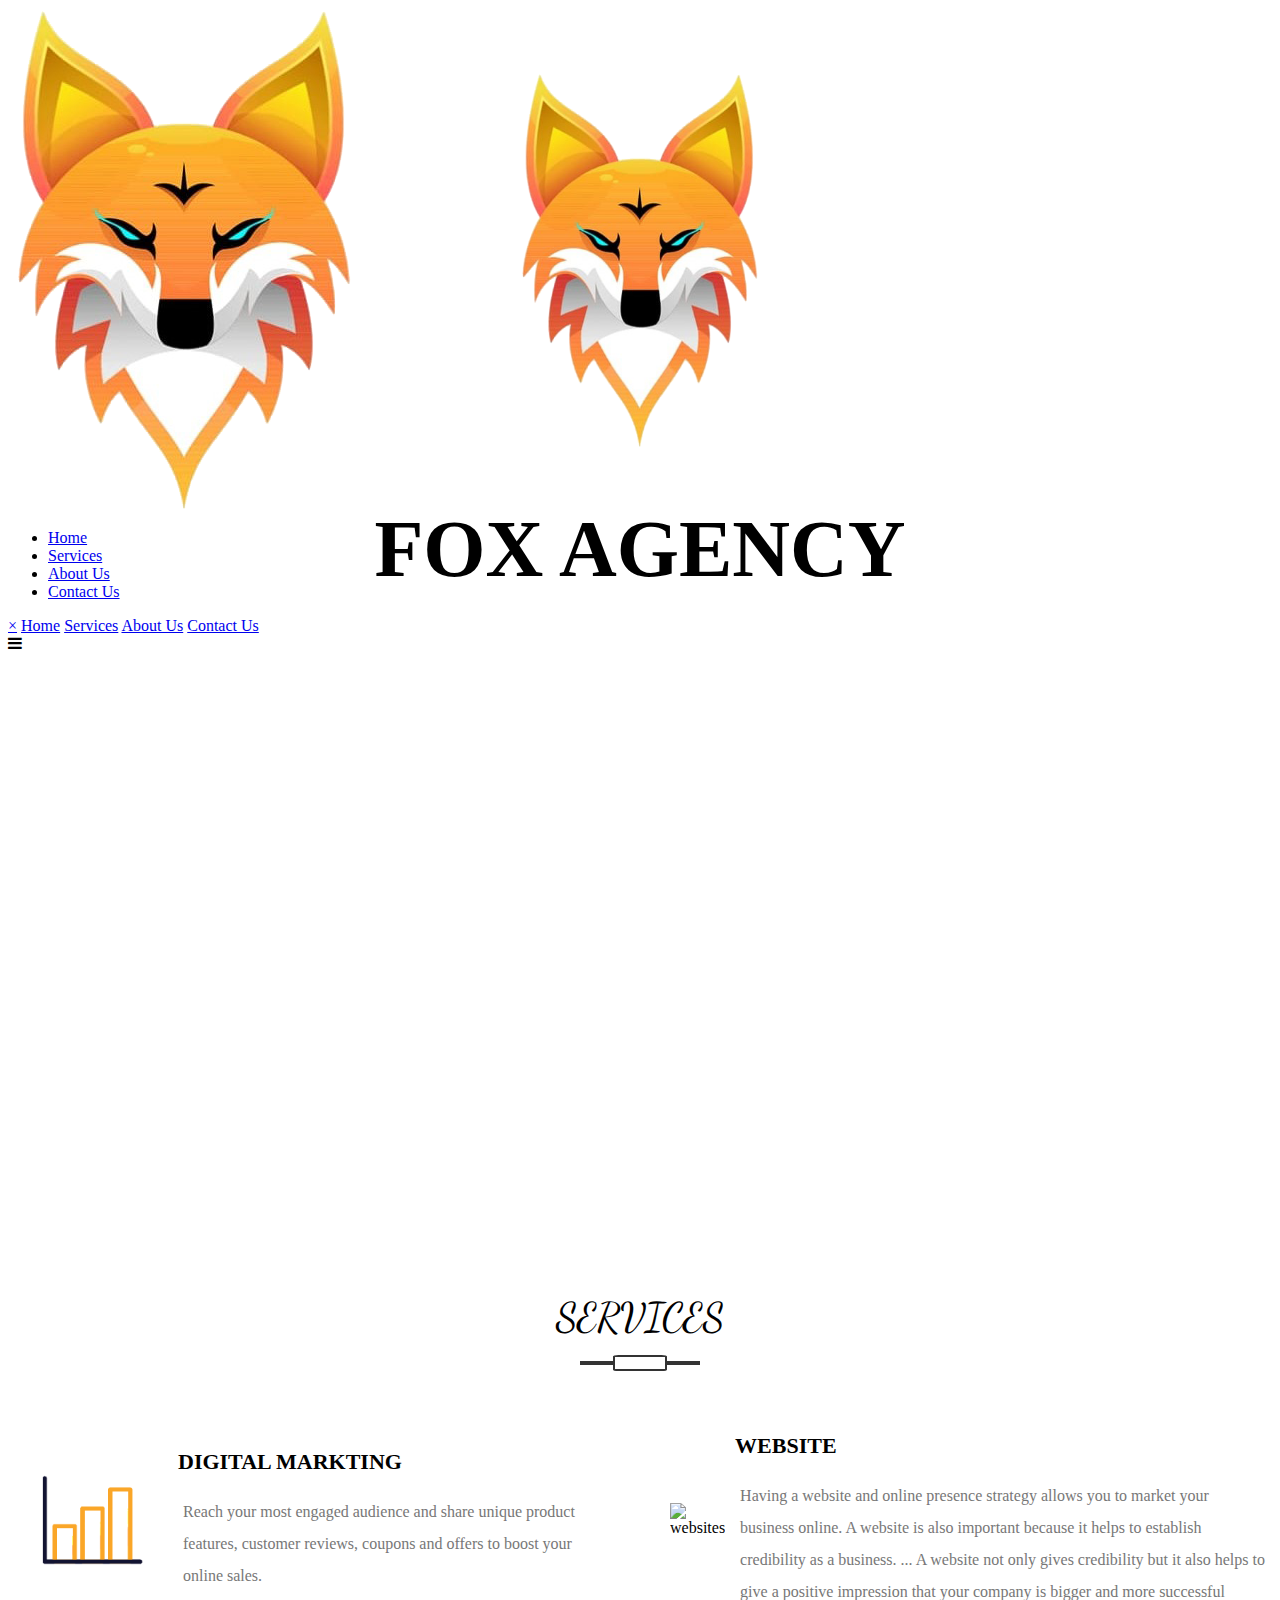
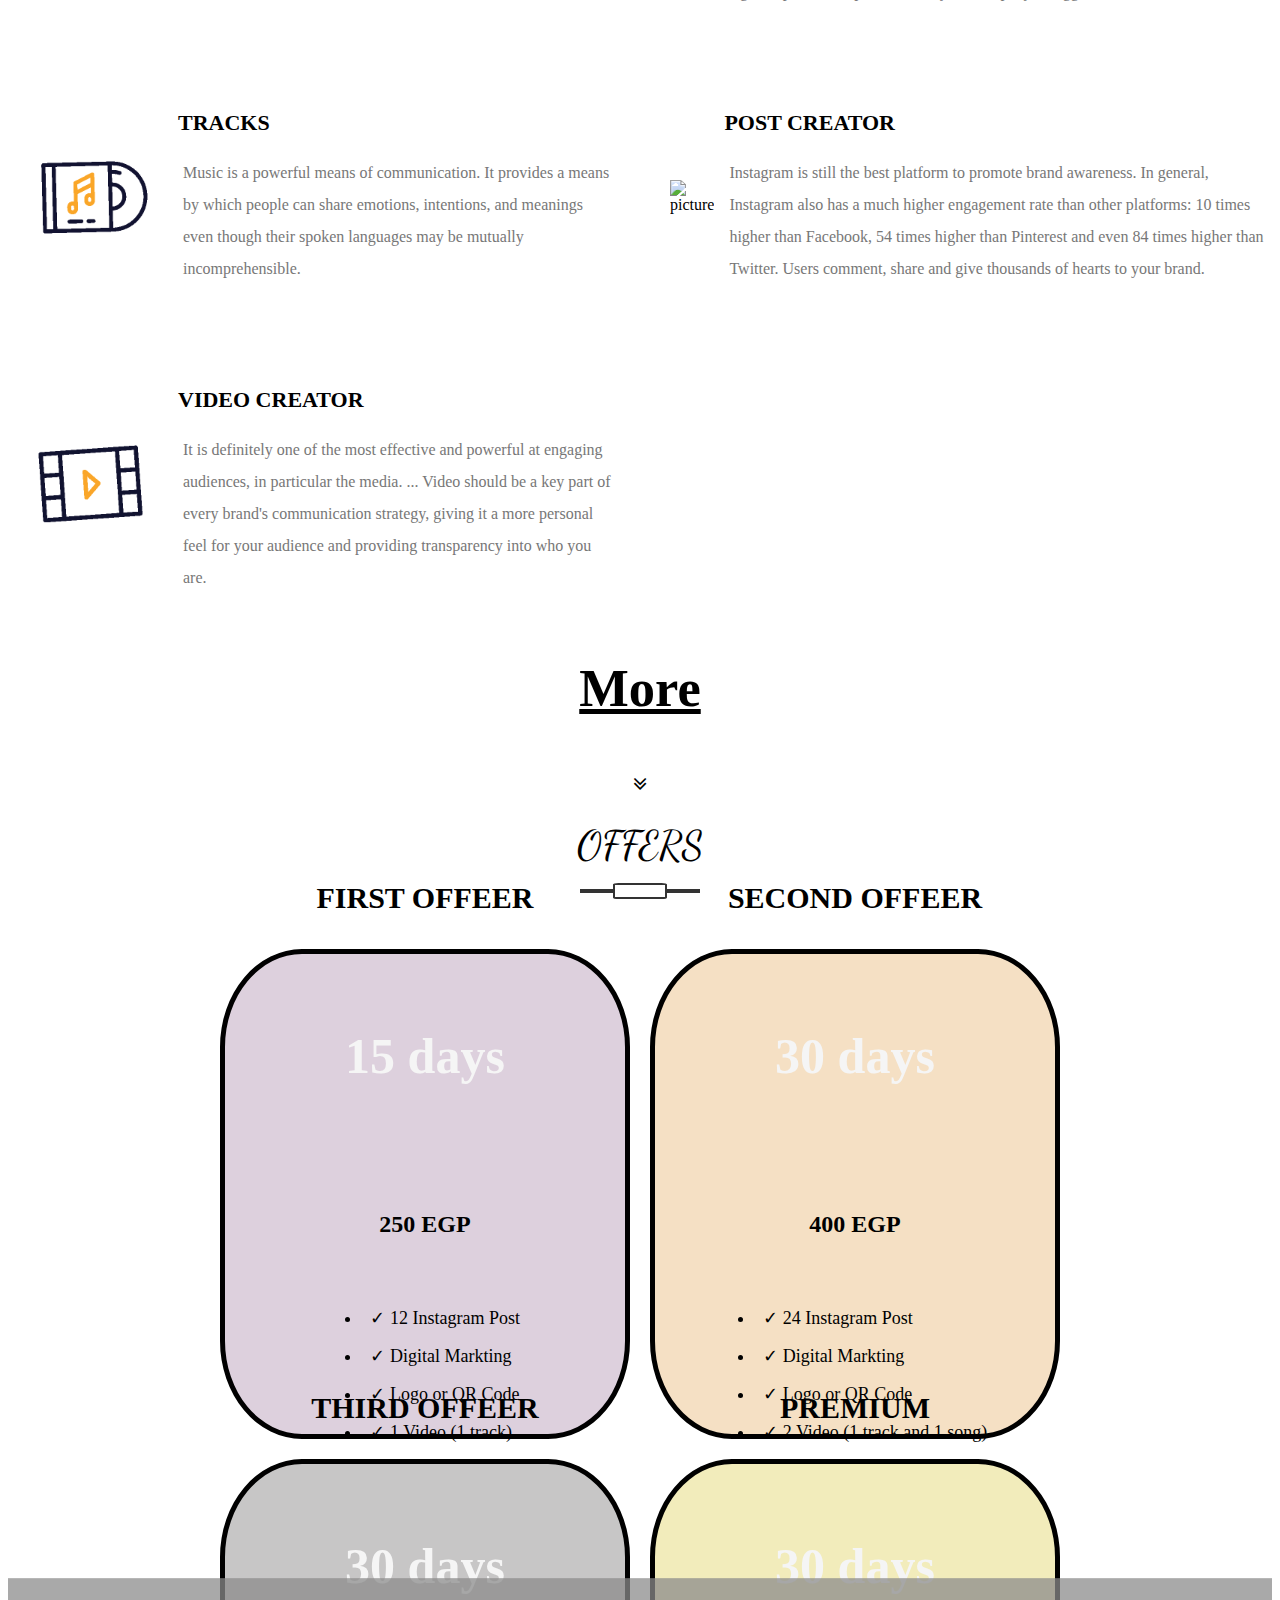
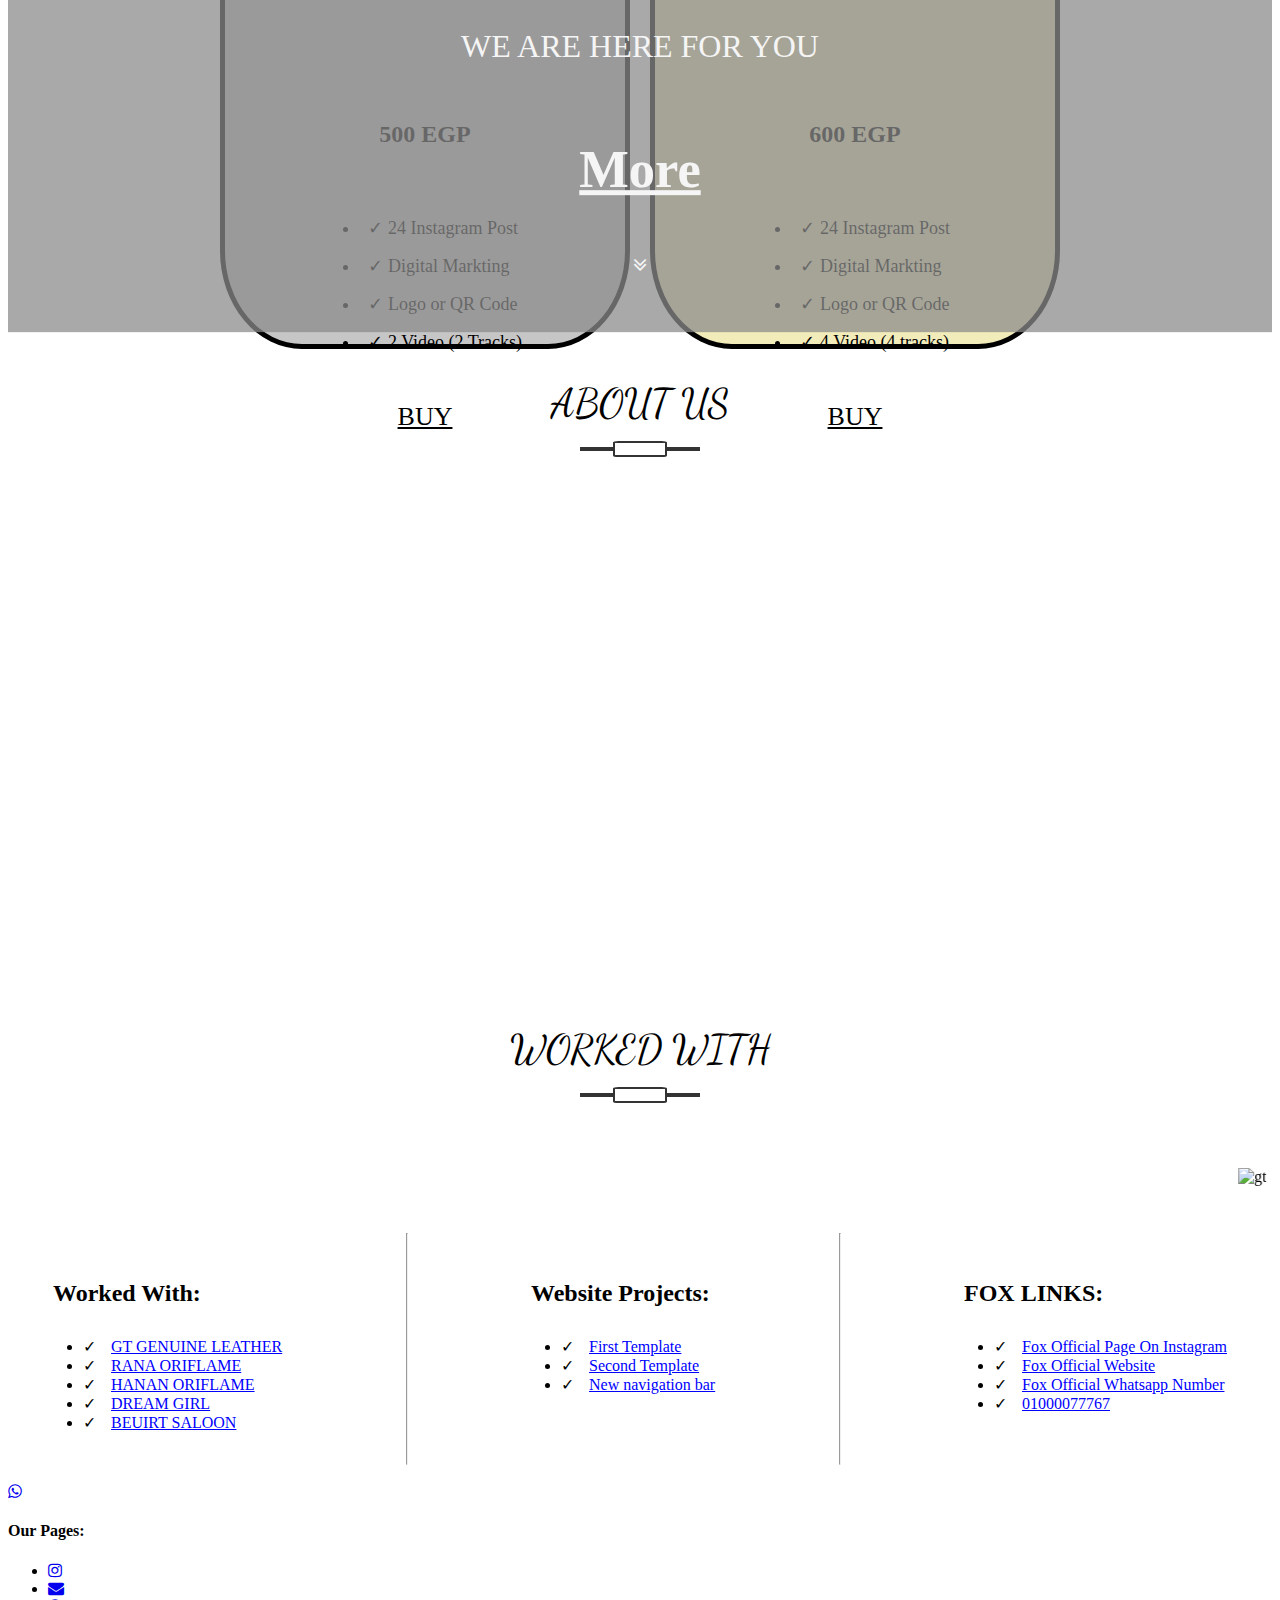
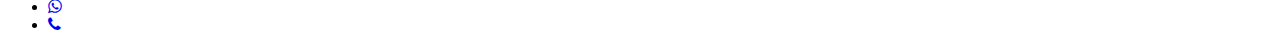
==== commit 220b74cc: "Add files via upload" ====
--- a/index.html
+++ b/index.html
@@ -10,7 +10,9 @@
   <link rel="stylesheet" href="style.css">
   <link rel="icon" href="logo.png" type="image/png">
   <link rel="stylesheet" href="https://cdnjs.cloudflare.com/ajax/libs/font-awesome/4.7.0/css/font-awesome.min.css">
-</head>
+  <link rel="preconnect" href="https://fonts.googleapis.com">
+  <link rel="preconnect" href="https://fonts.gstatic.com" crossorigin>
+  <link href="https://fonts.googleapis.com/css2?family=Dancing+Script:wght@700&display=swap" rel="stylesheet">
 
 <style>
   .main{
@@ -37,13 +39,14 @@
     top: 72px;
   }
   .main h1{
-    font-size: 55px;
-    color: black;
+    font-size: 80px;
+    color: var(--hover);
     text-align: center;
     position: absolute;
     top: 430px;
     border-radius: 250px;
     padding: 20px;
+    font-family: none;
   }
 /* // services /// */  
 .main-heading h2{
@@ -54,6 +57,7 @@
   text-transform: uppercase;
   text-align: center;
   margin-top: 20px;
+  font-family: 'Dancing Script', cursive;
   }
 .main-heading h2:before{
     content: "";
@@ -113,6 +117,7 @@
   margin-bottom: 10px;
   text-transform: uppercase;
   font-size: 22px;
+  font-family: none;
 }
 .services .srv-box p{
   line-height: 2;
@@ -385,8 +390,8 @@
           </div>
         </div>
         <div class="more">  
-          <a href="info.html"><h2>More</h2></a>
-          <a href="info.html">
+          <a href="about.html"><h2>More</h2></a>
+          <a href="about.html">
             <i class="fa fa-angle-double-down" style="font-size: 22px"></i>
           </a>
         </div>
@@ -410,7 +415,7 @@
               <li>Logo or QR Code</li>
               <li>1 Video (1 track)</li>
             </ul>
-            <a href="agreement.html">ADD TO CART</a>
+            <a href="agreement.html">BUY</a>
           </div>
           <div class="offerbox">
             <h3>SECOND OFFEER</h3>
@@ -423,7 +428,7 @@
               <li>2 Video (1 track and 1 song)</li>
             </ul>
             <a href="agreement.html">
-              ADD TO CART
+              BUY
             </a>
           </div>
           <div class="offerbox">
@@ -436,7 +441,7 @@
               <li>Logo or QR Code</li>
               <li>2 Video (2 Tracks)</li>
             </ul>
-            <a href="agreement.html">ADD TO CART</a>
+            <a href="agreement.html">BUY</a>
           </div>
           <div class="offerbox">
             <h3>PREMIUM</h3>
@@ -448,7 +453,7 @@
               <li>Logo or QR Code</li>
               <li>4 Video (4 tracks)</li>
             </ul>
-            <a href="agreement.html">ADD TO CART</a>
+            <a href="agreement.html">BUY</a>
           </div>
         </div>  
   </div>
@@ -465,8 +470,8 @@
       <div class="text">
         <h1>WE ARE HERE FOR YOU</h1>
         <div class="more">  
-          <a href="info.html"><h2>More</h2></a>
-          <a href="info.html">
+          <a href="about.html"><h2>More</h2></a>
+          <a href="about.html">
             <i class="fa fa-angle-double-down" style="font-size: 22px"></i>
           </a>
         </div>
@@ -491,13 +496,22 @@
 
   <div class="ig-links">
     <div class="links">
-      <h2>Worked With LINKS:</h2>
+      <h2>Worked With:</h2>
       <ul>
         <li><a href="https://www.instagram.com/gt_genuineleather/">GT GENUINE LEATHER</a></li>
         <li><a href="https://www.instagram.com/rana_.oriflame/">RANA ORIFLAME</a></li>
         <li><a href="https://www.instagram.com/hanan._.oriflame/">HANAN ORIFLAME</a></li>
         <li><a href="https://www.instagram.com/dreamm____girl/">DREAM GIRL</a></li>
         <li><a href="https://www.instagram.com/beirut_beauty_salon_egypt/">BEUIRT SALOON</a></li>
+      </ul>
+    </div>
+    <hr>
+    <div class="links">
+      <h2>Website Projects:</h2>
+      <ul>
+        <li><a href="https://faris-13.github.io/template-one/">First Template</a></li>
+        <li><a href="https://faris-13.github.io/telmplate-two/">Second Template</a></li>
+        <li><a href="https://faris-13.github.io/navigation/">New navigation bar</a></li>
       </ul>
     </div>
     <hr>
@@ -513,7 +527,7 @@
   </div>  
 
   <div class="msg"> 
-      <a href="https://wa.me/1000077767"><i class="fa fa-whatsapp"></i></a> 
+      <a href="https://wa.me/+201000077767"><i class="fa fa-whatsapp"></i></a> 
   </div>
 
   <footer>
@@ -522,7 +536,8 @@
       <ul>
         <li><a href="https://www.instagram.com/fox_.agency/"><i class="fa fa-instagram"></i></a></li>
         <li><a href="mailto: felmola13@gmail.com"><i class="fa fa-envelope"></i></a></li>
-        <li><a href="https://wa.me/01000077767"><i class="fa fa-whatsapp"></i></a></li>
+        <li><a href="https://wa.me/+201000077767"><i class="fa fa-whatsapp"></i></a></li>
+        <li><a href="tel:+201000077767"><i class="fa fa-phone"></i></a></li>
       </ul>
     </div>
   </footer>
